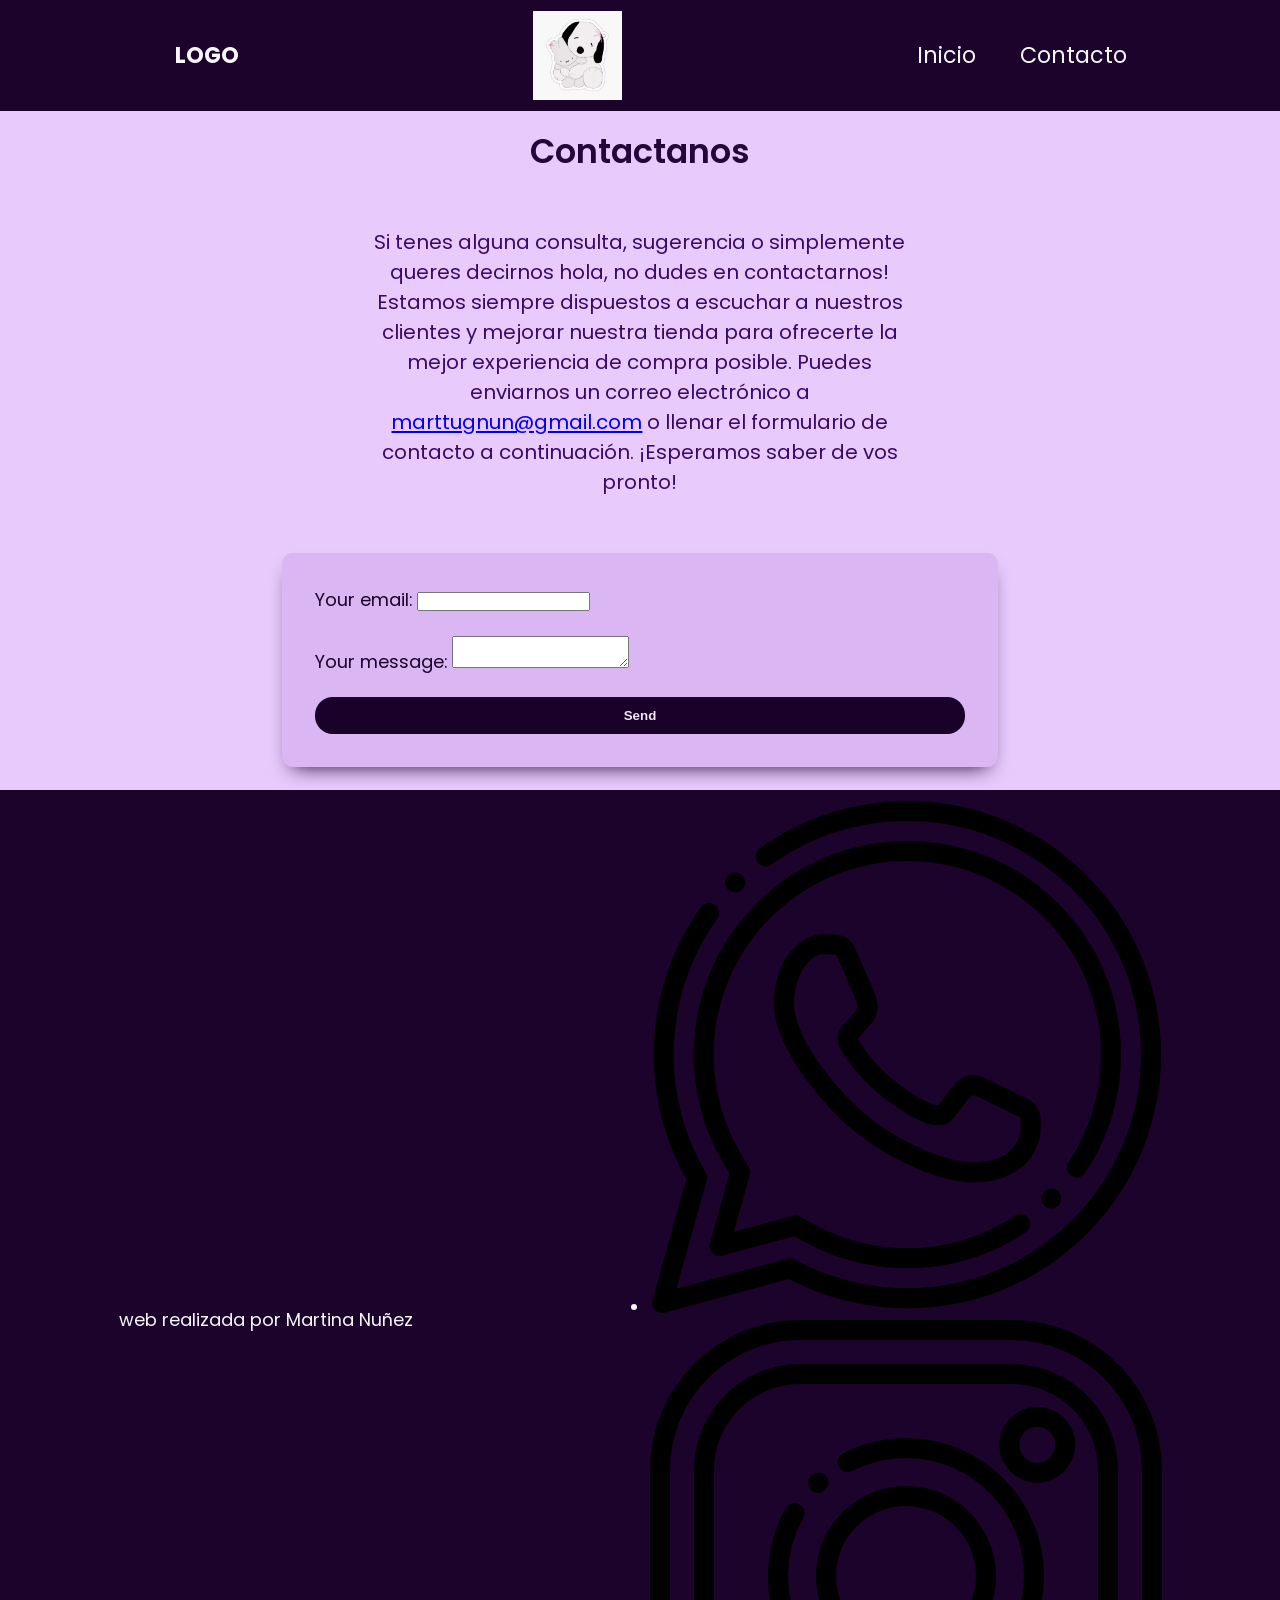
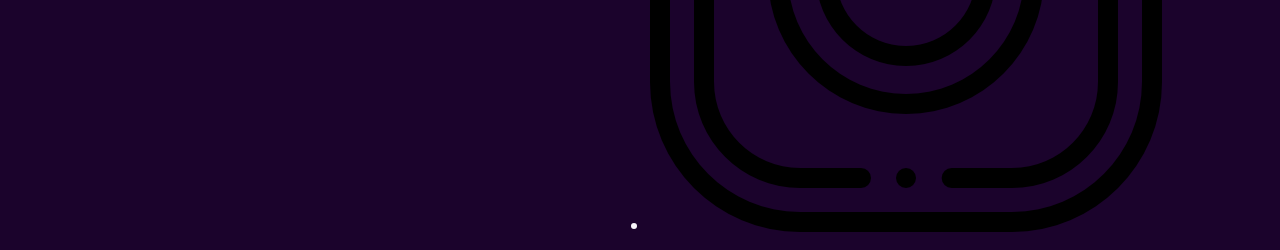
==== contacto.html @ e6713482 "remove submodul" ====
<!doctype html>
<html lang="en">
  <head>
    <meta charset="UTF-8" />
    <meta name="viewport" content="width=device-width, initial-scale=1.0" />
    <link
      href="https://fonts.googleapis.com/css2?family=Poppins:ital,wght@0,100;0,400;0,600;0,700;0,800;1,100;1,400;1,600;1,700&display=swap"
      rel="stylesheet"
    />
    <link rel="stylesheet" href="./css/styles.css" />
    <title>Martuluv</title>
  </head>
  <body>
    <header>
      <div class="div-logo"><a class="logo" href="./index.html">LOGO</a></div>
      <img src="./img/snoopy.jpeg" alt="logo de snoopy" class="logo-snoopy" />
      <nav class="header-nav">
        <ul>
          <li>
            <a href="./index.html">Inicio</a>
          </li>
          <li>
            <a href="./contacto.html">Contacto</a>
          </li>
        </ul>
      </nav>
    </header>
    <main>
      <h1 class="titulo-contacto text-secondary">Contactanos</h1>
      <p class="parrafo">
        Si tenes alguna consulta, sugerencia o simplemente queres decirnos hola,
        no dudes en contactarnos! Estamos siempre dispuestos a escuchar a
        nuestros clientes y mejorar nuestra tienda para ofrecerte la mejor
        experiencia de compra posible. Puedes enviarnos un correo electrónico a
        <a href="mailto:marttugnun@gmail.com">marttugnun@gmail.com</a> o llenar
        el formulario de contacto a continuación. ¡Esperamos saber de vos
        pronto!
      </p>
      <form class="form-contacto" action="" method="POST">
        <div class="grupo-input">
          <label for="email"> Your email: </label>
          <input id="email" type="email" name="email" />
        </div>
        <div class="grupo-input">
          <label for="mensaje"> Your message: </label>
          <textarea id="mensaje" name="message"></textarea>
        </div>
        <!-- your other form fields go here -->
        <button class="btn bg-secondary text-dark" type="submit">Send</button>
      </form>
    </main>
    <footer>
      <p>web realizada por Martina Nuñez</p>
      <nav>
        <ul class="footer-list">
          <li><img src="./img/whatsapp.png" alt="Whatsapp" /></li>
          <li><img src="./img/instagram.png" alt="Instagram" /></li>
        </ul>
      </nav>
    </footer>
  </body>
</html>
---- css/styles.css ----
* {
  margin: 0;
  padding: 0;
  box-sizing: border-box;
}
html {
  font-size: 69.5%;
}
body {
  font-family: "Poppins", sans-serif;
  font-size: 1.6rem;
  background-color: #e8cafc;
  color: rgb(58, 10, 103);

  display: flex;
  flex-direction: column;
  height: 100vh;
}

main {
  width: 80%;
  margin: auto;
  padding-bottom: 2rem;
  flex: 1;

  display: flex;
  flex-direction: column;
  align-items: center;
}
h1 {
  font-size: 3rem;
  font-weight: 600;
  line-height: 1.15;
  margin: 3rem 0;
}

h2 {
  font-size: 2rem;
  font-weight: 600;
  line-height: 1.15;
  text-align: center;
  margin: 3rem 0;
}

.btn {
  background-color: #1b032c;
  color: #f9f6fb;
  padding: 1rem 1rem;
  font-weight: bold;
  border: none;
  border-radius: 1.6rem;
  cursor: pointer;
}

footer,
header {
  background-color: #1b032c;
  color: #f9f6fb;
  padding: 1rem 0;
  text-align: center;
  display: flex;
  justify-content: space-around;
  align-items: center;
}

.div-logo {
  display: flex;
  align-items: center;
  margin-left: 2rem;
  font-weight: bold;
}
.logo,
.header-nav ul li a {
  font-size: 2rem;
  text-decoration: none;
  color: inherit;
  display: inline-block;
  padding: 0.5rem 1rem;
}
.header-nav ul {
  list-style: none;
  display: flex;
  gap: 2rem;
}
.logo-snoopy {
  width: 8rem;
  height: 8rem;
}
.footer-lists li {
  padding: 2rem;
}
.footer-lists img {
  width: 2rem;
  padding: 0.5rem;
}
/* -------------------------------------------------------------------------- */
/*                                   COLORES                                  */
/* -------------------------------------------------------------------------- */
.bg-primary {
  background-color: #1b032c;
}
.bg-secondary {
  background-color: #1a012a;
}
.text-light {
  color: #1b032c;
}
.text-dark {
  color: #eee6f4;
}
.text-secondary {
  color: #22063c;
}

/* -------------------------------------------------------------------------- */
/*                                    home                                    */
/* -------------------------------------------------------------------------- */
.parrafo {
  width: 60%;
  text-align: center;
  font-size: 3rem;
  margin-bottom: 2rem;
  padding: 3rem;
}

.contenedor-tarjetas {
  margin-top: 2rem;
  display: flex;
  justify-content: center;
  flex-wrap: wrap;
  gap: 2rem;
}

.card {
  background-color: #f9f6fb;
  color: #23073d;
  width: 40rem;

  border-radius: 1rem;
  overflow: hidden;

  display: flex;
  align-items: center;
  flex-direction: column;
  gap: 1rem;

  padding-bottom: 2rem;

  box-shadow: #23073d 0px 10px 20px -10px;
}
.card img {
  width: 100%;
  height: 60rem;
  object-fit: cover;
}
/* -------------------------------------------------------------------------- */
/*                                  CONTACTO                                  */
/* -------------------------------------------------------------------------- */
.titulo-contacto {
  font-size: 3rem;
  font-weight: 600;
  line-height: 1.15;
  text-align: center;
  margin: 2rem 0;
}
.parrafo {
  width: 60%;
  text-align: center;
  font-size: 1.8rem;
  margin-bottom: 2rem;
  padding: 3rem;
}
.form-contacto {
  background-color: #dab7f3;
  color: #1a022b;
  padding: 3rem;
  border-radius: 1rem;
  display: flex;
  flex-direction: column;
  gap: 2rem;
  width: 70%;

  box-shadow: #23073d 0px 10px 20px -10px;
}
/* -------------------------------------------------------------------------- */
/*                                 MEDIA QUERI                                */
/* -------------------------------------------------------------------------- */
@media (max-width: 768px) {
  header,
  footer {
    flex-direction: column;
    gap: 1rem;
  }
}
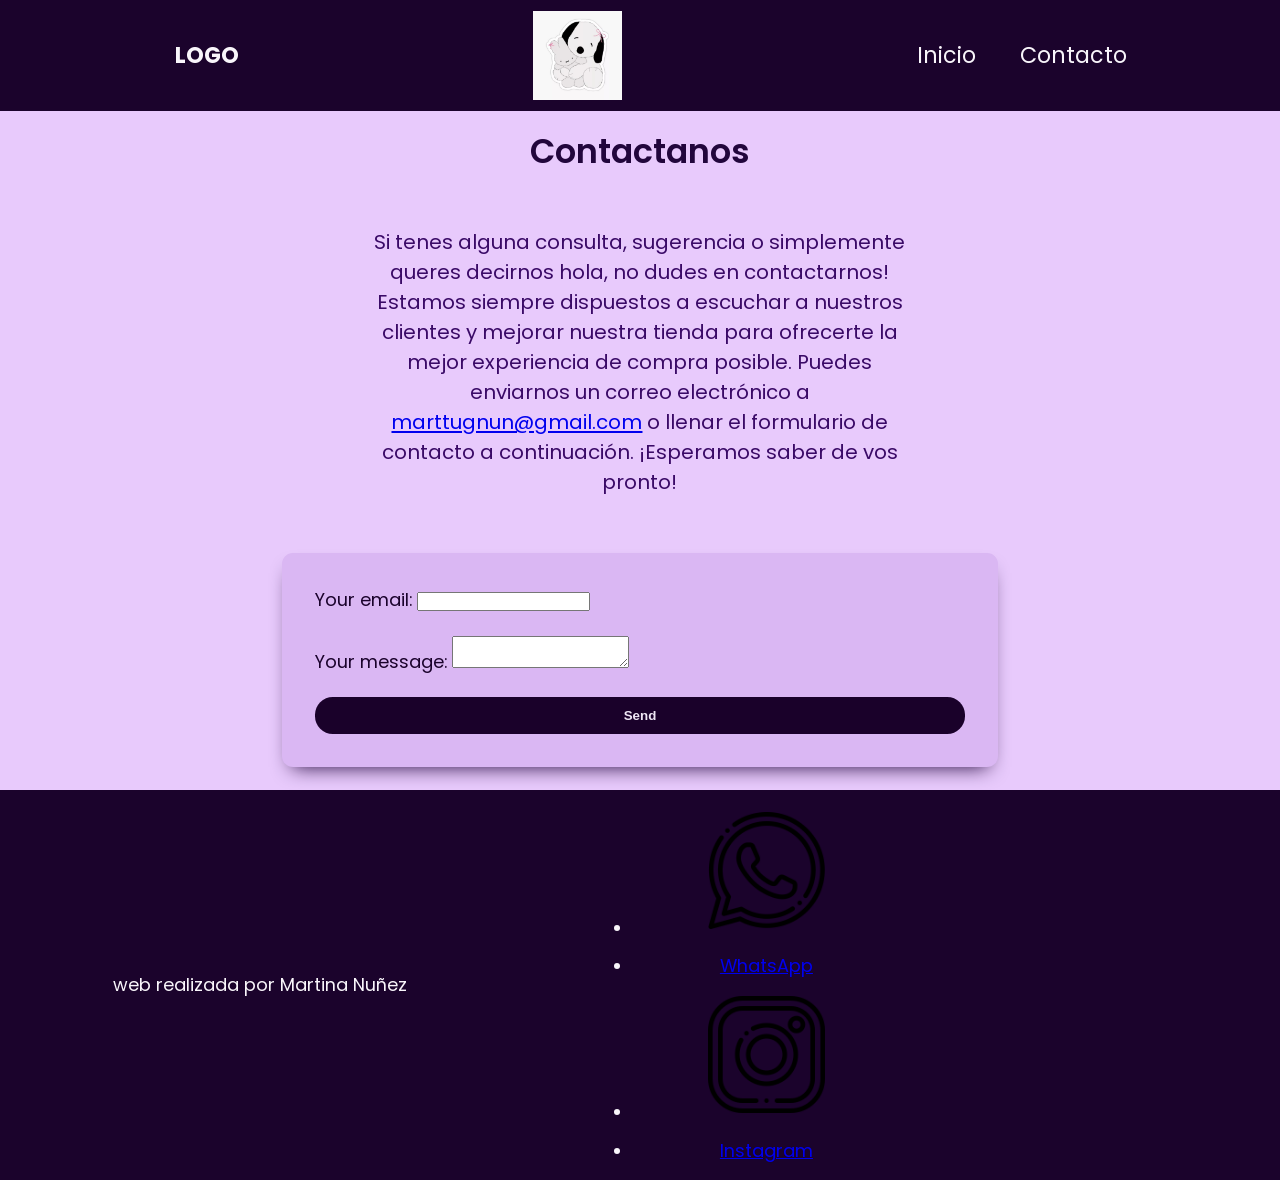
==== commit 113bc956: "cambios en los iconos de wsp y ig" ====
--- a/contacto.html
+++ b/contacto.html
@@ -52,9 +52,11 @@
     <footer>
       <p>web realizada por Martina Nuñez</p>
       <nav>
-        <ul class="footer-list">
+        <ul class="iconos-footer">
           <li><img src="./img/whatsapp.png" alt="Whatsapp" /></li>
+          <li><a href="http://web.whatsapp.com">WhatsApp</a></li>
           <li><img src="./img/instagram.png" alt="Instagram" /></li>
+          <li><a href="http://www.instagram.com">Instagram</a></li>
         </ul>
       </nav>
     </footer>
--- a/css/styles.css
+++ b/css/styles.css
@@ -82,16 +82,28 @@
   display: flex;
   gap: 2rem;
 }
+
 .logo-snoopy {
   width: 8rem;
   height: 8rem;
 }
-.footer-lists li {
-  padding: 2rem;
-}
-.footer-lists img {
-  width: 2rem;
+
+.iconos-footer li {
   padding: 0.5rem;
+  width: 50%;
+  height: auto;
+}
+.iconos-footer img {
+  width: 50%;
+  height: auto;
+  padding: 0.5rem;
+}
+.contenedor-iconos {
+  text-align: center;
+  padding: 20px;
+}
+.iconos {
+  margin: 15px;
 }
 /* -------------------------------------------------------------------------- */
 /*                                   COLORES                                  */
